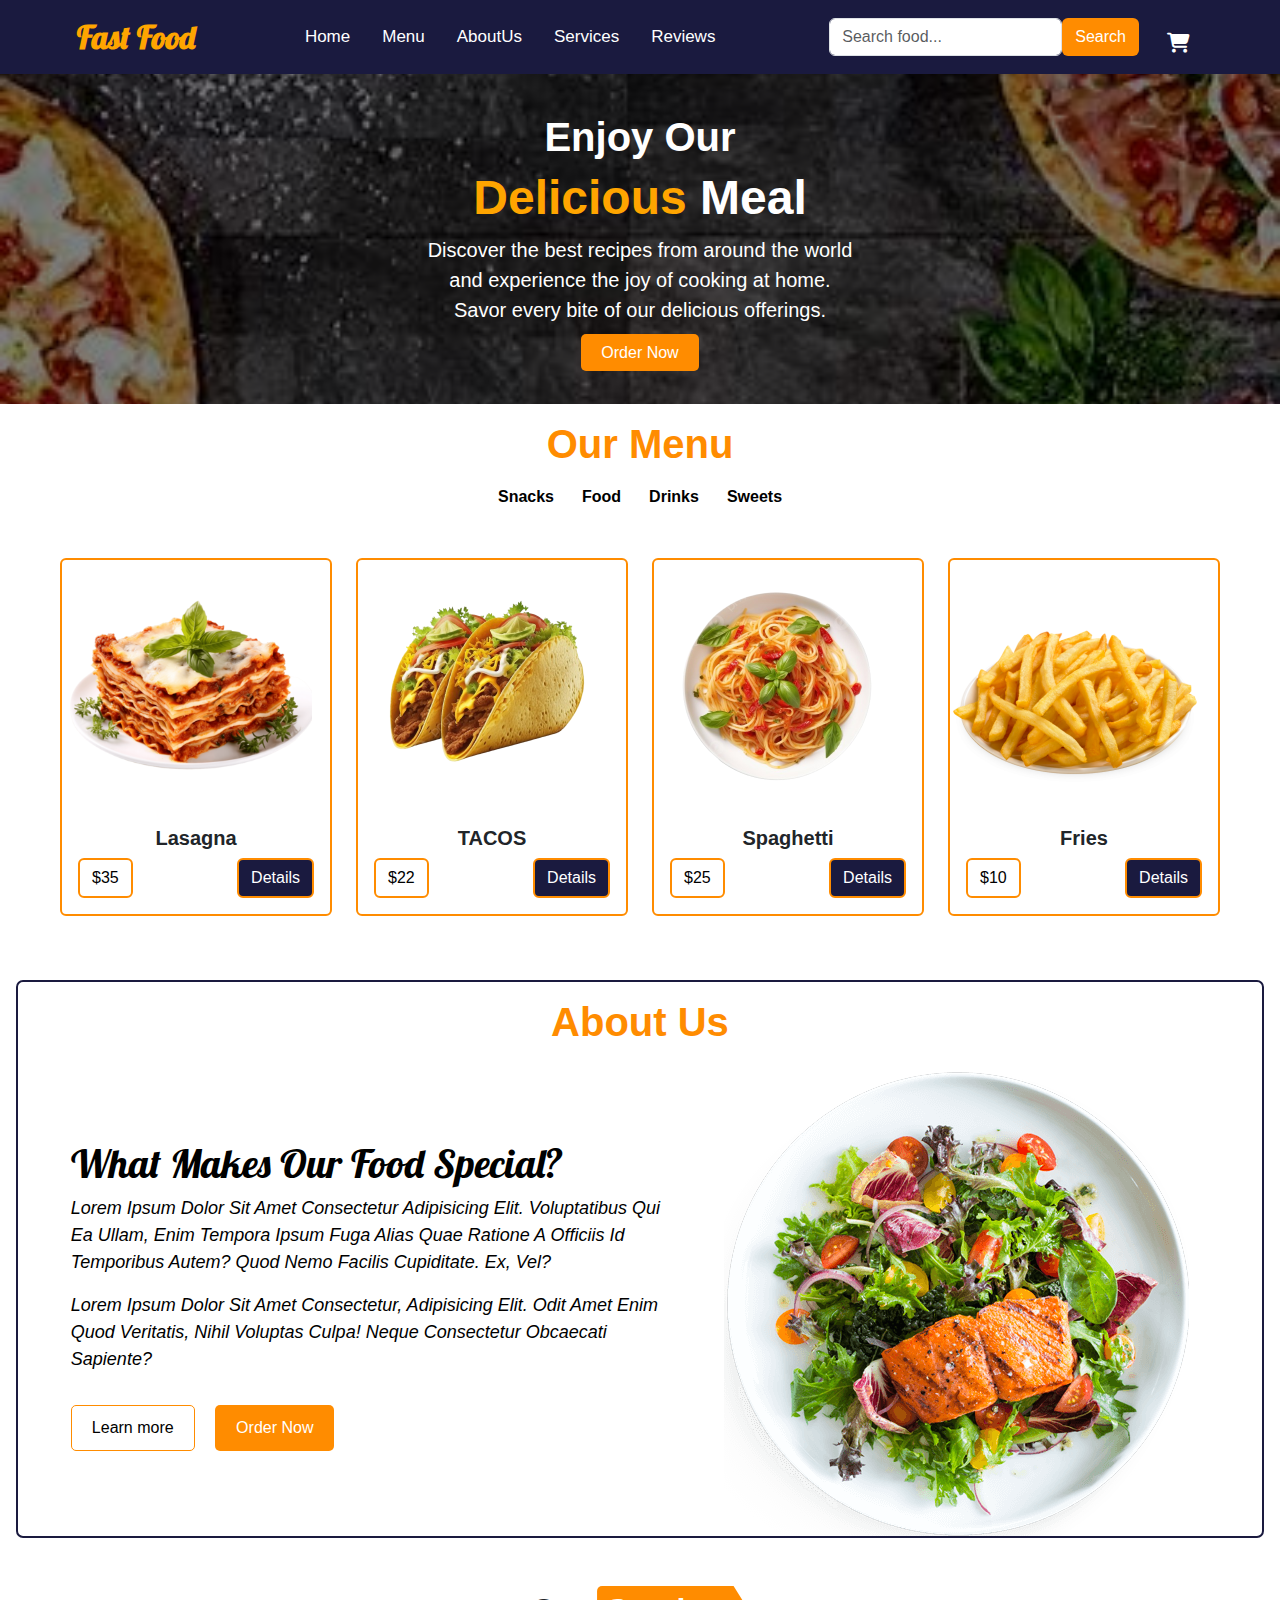
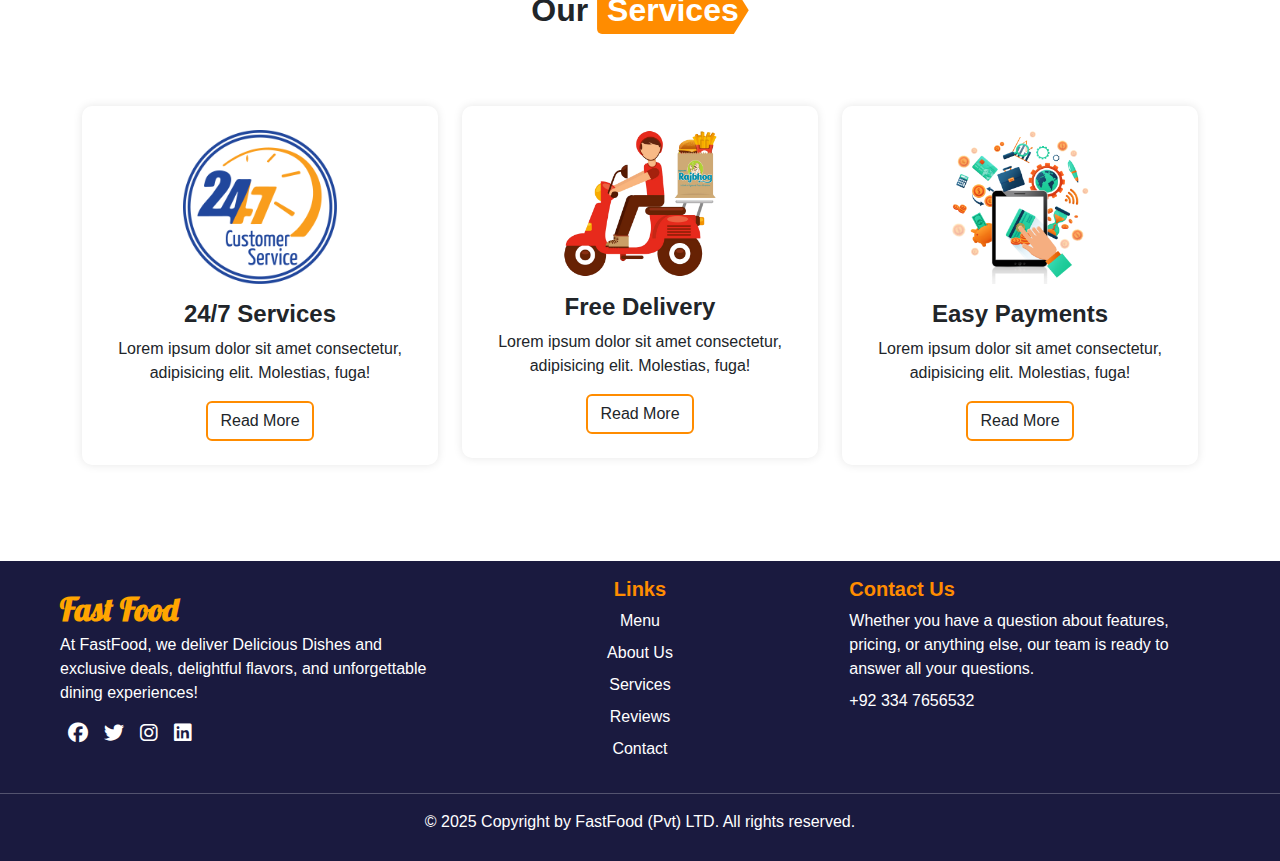
==== index.html @ eff5ff7f "delivery" ====
<!DOCTYPE html>
<html lang="en">
  <head>
    <meta charset="utf-8" />
    <meta name="viewport" content="width=device-width, initial-scale=1" />
    <title>FastFood Website</title>
    <link
      href="https://cdn.jsdelivr.net/npm/bootstrap@5.3.3/dist/css/bootstrap.min.css"
      rel="stylesheet"
      integrity="sha384-QWTKZyjpPEjISv5WaRU9OFeRpok6YctnYmDr5pNlyT2bRjXh0JMhjY6hW+ALEwIH"
      crossorigin="anonymous"
    />
    <link rel="stylesheet" href="https://cdnjs.cloudflare.com/ajax/libs/font-awesome/6.4.2/css/all.min.css" />

    <link rel="stylesheet" href="https://cdnjs.cloudflare.com/ajax/libs/font-awesome/6.7.2/css/all.min.css" />
    <link rel="stylesheet" href="Style.css" />
  </head>
  <body>
    <!-- Navbar -->
    <nav class="navbar navbar-expand-lg">
      <div class="container">
        <a class="navbar-brand fw-bold" href="#" style="margin-left: -5px">Fast Food</a>
        <button
          class="navbar-toggler"
          type="button"
          data-bs-toggle="collapse"
          data-bs-target="#navbarSupportedContent"
          aria-controls="navbarSupportedContent"
          aria-expanded="false"
          aria-label="Toggle navigation"
        >
          <span class="navbar-toggler-icon menu"></span>
        </button>

        <div class="collapse navbar-collapse" id="navbarSupportedContent">
          <!-- Centered Links -->
          <ul class="navbar-nav mx-auto mb-2 mb-lg-0 gap-3">
            <li class="nav-item">
              <a class="nav-link" href="#home">Home</a>
            </li>
            <li class="nav-item">
              <a class="nav-link" href="#menu">Menu</a>
            </li>
            <li class="nav-item">
              <a class="nav-link" href="#about">AboutUs</a>
            </li>
            <li class="nav-item">
              <a class="nav-link" href="#services">Services</a>
            </li>
            <li class="nav-item">
              <a class="nav-link" href="#reviews">Reviews</a>
            </li>
          </ul>

          <div class="d-flex gap-3 m-2 items-center">
            <div class="container-fluid">
              <form class="d-flex" role="search" onsubmit="return false;">
                <input type="text" id="search-input" placeholder="Search food..." class="form-control" />
                <button class="btn btn-search" id="search-button" type="button">Search</button>
              </form>
            </div>

            <!-- Cart Icon -->
            <div class="cart-container">
              <a href="cart.html" style="color: white">
                <i class="mt-4 fa-solid fa-cart-shopping fa-lg" id="cart-icon"></i>
                <span id="cart-badge">0</span>
              </a>
            </div>
          </div>
        </div>
      </div>
    </nav>
    <!-- Hero Section -->
    <section class="hero-section" id="home">
      <div class="hero-content">
        <h1 class="display-6 fw-bold">Enjoy Our</h1>
        <h1 class="display-5 fw-bold"><span class="delicious">Delicious</span> Meal</h1>
        <p class="lead">
          Discover the best recipes from around the world and experience the joy of cooking at home. Savor every bite of
          our delicious offerings.
        </p>
        <a href="#" class="btn-order mt-3">Order Now</a>
      </div>
    </section>
    <!-- Menu section -->
    <section class="menu-section text-center mt-3" id="menu">
      <div class="d-flex flex-column items-center justify-content-center">
        <h1 class="our-menu">Our Menu</h1>
        <div class="d-flex items-center justify-content-center gap-3 mt-2">
          <button class="category" data-category="snacks">Snacks</button>
          <button class="category" data-category="food">Food</button>
          <button class="category" data-category="drinks">Drinks</button>
          <button class="category" data-category="sweets">Sweets</button>
        </div>
      </div>
      <div class="menu-section">
        <div class="mt-5 row d-flex justify-content-between items-center mx-5"></div>
      </div>
    </section>
    <!-- About Us -->
    <section class="mx-3 mt-5 about-us" id="about">
      <div class="d-flex align-items-center justify-content-center py-3">
        <h1 style="color: darkorange" class="fw-bold">About Us</h1>
      </div>
      <div class="row justify-content-center align-items-center">
        <div class="col-lg-6 col-md-8 col-sm-12 mt-4 mt-md-0 text-center text-md-start">
          <h1 class="special">What Makes Our Food Special?</h1>
          <p class="para-about">
            Lorem Ipsum Dolor Sit Amet Consectetur Adipisicing Elit. Voluptatibus Qui Ea Ullam, Enim Tempora Ipsum Fuga
            Alias Quae Ratione A Officiis Id Temporibus Autem? Quod Nemo Facilis Cupiditate. Ex, Vel?
          </p>
          <p class="para-about">
            Lorem Ipsum Dolor Sit Amet Consectetur, Adipisicing Elit. Odit Amet Enim Quod Veritatis, Nihil Voluptas
            Culpa! Neque Consectetur Obcaecati Sapiente?
          </p>
          <div>
            <button class="btn btn-learn">Learn more</button>
            <button class="btn btn-order m-3">Order Now</button>
          </div>
        </div>
        <div class="col-lg-5 col-md-6 col-sm-10 text-center">
          <img src="images/food.png" alt="" class="about-img img-fluid" />
        </div>
      </div>
    </section>
    <!-- Our Services -->
    <section class="services-section" id="services">
      <div class="container py-5">
        <h2 class="section-title">Our <span class="highlight">Services</span></h2>
        <div class="row g-4 mt-5">
          <div class="col-md-4 col-sm-12">
            <div class="service-card p-4 bg-white">
              <img src="images/Customer-Service.png" alt="Service" class="img-fluid mb-3 w-50 h-50" />
              <h4 class="fw-bold">24/7 Services</h4>
              <p>Lorem ipsum dolor sit amet consectetur, adipisicing elit. Molestias, fuga!</p>
              <button class="btn Read-more">Read More</button>
            </div>
          </div>
          <div class="col-md-4 col-sm-12">
            <div class="service-card p-4 bg-white">
              <img src="images/Foodp.png" alt="Service" class="img-fluid mb-3 w-50 h-50" />
              <h4 class="fw-bold">Free Delivery</h4>
              <p>Lorem ipsum dolor sit amet consectetur, adipisicing elit. Molestias, fuga!</p>
              <button class="btn Read-more">Read More</button>
            </div>
          </div>
          <div class="col-md-4 col-sm-12">
            <div class="service-card p-4 bg-white">
              <img src="images/Online-Payment.png" alt="Service" class="img-fluid mb-3 w-50 h-50" />
              <h4 class="fw-bold">Easy Payments</h4>
              <p>Lorem ipsum dolor sit amet consectetur, adipisicing elit. Molestias, fuga!</p>
              <button class="btn Read-more">Read More</button>
            </div>
          </div>
        </div>
      </div>
    </section>

    <!-- footer -->
    <section class="mt-5 footer-section">
      <div class="row d-flex justify-content-around text-md-start mx-5">
        <div class="col-md-4 mb-3 my-4">
          <a class="navbar-brand fw-bold" href="#">Fast Food</a>
          <p class="fot-para">
            At FastFood, we deliver Delicious Dishes and exclusive deals, delightful flavors, and unforgettable dining
            experiences!
          </p>
          <!-- icons -->
          <div class="d-flex justify-content-center justify-content-md-start footer-icons">
            <div><i class="fa-brands fa-facebook m-2 fa-lg"></i></div>
            <div><i class="fa-brands fa-twitter m-2 fa-lg"></i></div>
            <div><i class="fa-brands fa-instagram m-2 fa-lg"></i></div>
            <div><i class="fa-brands fa-linkedin m-2 fa-lg"></i></div>
          </div>
        </div>

        <div class="col-md-4 mb-3 my-3 text-center links">
          <h5 class="fw-bold" style="color: darkorange">Links</h5>
          <div class="d-flex flex-column gap-2">
            <a href="#menu" class="text-decoration-none text-white"> Menu </a>
            <a href="#about" class="text-decoration-none text-white"> About Us </a>
            <a href="#Services" class="text-decoration-none text-white"> Services </a>
            <a href="#projects" class="text-decoration-none text-white"> Reviews </a>
            <a href="#contact" class="text-decoration-none text-white"> Contact </a>
          </div>
        </div>

        <div class="col-md-4 mb-3 my-3 gap-2 data">
          <h5 class="fw-bold" style="color: darkorange">Contact Us</h5>
          <p class="my-2">
            Whether you have a question about features, pricing, or anything else, our team is ready to answer all your
            questions.
          </p>
          <p>+92 334 7656532</p>
        </div>
      </div>

      <hr class="hor" />

      <div class="text-center lastline">
        <p class="last-line">© 2025 Copyright by FastFood (Pvt) LTD. All rights reserved.</p>
      </div>
    </section>
    <script src="Menufilter.js"></script>
    <script
      src="https://cdn.jsdelivr.net/npm/bootstrap@5.3.3/dist/js/bootstrap.bundle.min.js"
      integrity="sha384-YvpcrYf0tY3lHB60NNkmXc5s9fDVZLESaAA55NDzOxhy9GkcIdslK1eN7N6jIeHz"
      crossorigin="anonymous"
    ></script>
  </body>
</html>
---- Style.css ----
@import url('https://fonts.googleapis.com/css2?family=Dancing+Script:wght@400..700&family=Lobster&display=swap');
body {
  font-family: Arial, Helvetica, sans-serif;
  overflow-x: hidden;
  margin: 0;
  padding: 0;
}
/* navbar */
.navbar {
  background-color: rgb(26, 26, 63);
  color: white;
}
.nav-link {
  color: white;
  font-weight: 400;
  font-size: 17px;
}
.nav-link:hover {
  color: orange;
}
.navbar-brand {
  font-family: 'Lobster', sans-serif;
  font-weight: 400;
  font-size: 2rem;
  color: orange;
}
.navbar-toggler {
  border-color: white; /* White border for the button */
}

.navbar-toggler-icon {
  background-image: url("data:image/svg+xml,%3Csvg xmlns='http://www.w3.org/2000/svg' viewBox='0 0 30 30'%3E%3Cpath stroke='white' stroke-width='2' stroke-linecap='round' stroke-miterlimit='10' d='M4 7h22M4 15h22M4 23h22'/%3E%3C/svg%3E");
}
.btn-search {
  background: darkorange;
  color: white;
}
.btn-search:hover {
  background: transparent;
  border: 1px solid darkorange;
}
#cart-container {
  position: relative;
  display: inline-block;
  cursor: pointer;
  margin-top: 8px;
  font-size: 24px;
}

/* Cart Badge (Number of Items) */
#cart-badge {
  position: absolute;
  top: 9px;
  right: 120px;
  background: black;
  color: white;
  font-size: 12px;
  padding: 3px 8px;
  border-radius: 50%;
}

/* Hero Section */
.hero-section {
  background: url('images/Background.jpeg') center/cover no-repeat;
  height: 330px;
  width: 100%;
  background-size: cover;
  display: flex;
  align-items: center;
  justify-content: center;
  text-align: center;
  position: relative;
  color: white;
}

.hero-section::before {
  content: '';
  position: absolute;
  top: 0;
  left: 0;
  width: 100%;
  height: 100%;
  background: rgba(0, 0, 0, 0.5); /* Opacity effect */
}
.hero-content {
  position: relative;
  z-index: 1;
}
.delicious {
  color: orange;
}
.lead {
  width: 430px;
}
.btn-order {
  background-color: darkorange;
  color: white;
  font-size: 1rem;
  padding: 10px 20px;
  border-radius: 5px;
  text-decoration: none;
  transition: 0.3s ease-in-out;
}
.btn-learn {
  background-color: transparent;
  color: black;
  border: 1px solid darkorange;
  font-size: 1rem;
  padding: 10px 20px;
  border-radius: 5px;
  text-decoration: none;
  transition: 0.3s ease-in-out;
}
.btn-learn:hover {
  background-color: darkorange;
  color: white;
}
.btn-order:hover {
  background-color: transparent;
  border: 1px solid darkorange;
}
/* menu section */
.our-menu {
  color: darkorange;
  font-weight: bold;
}

.category {
  background: none;
  border: none;
  text-decoration: none;
  color: black;
  font-weight: 800;
}
.category:hover {
  text-decoration-line: underline;
  text-decoration-color: darkorange;
  text-decoration-thickness: 3px;
  text-underline-offset: 5px;
}
.btn-details {
  background: rgb(26, 26, 63);
  color: white;
  border: 2px solid darkorange;
}
.btn-details:hover {
  color: black;
  border: 2px solid darkorange;
  background: transparent;
}
.price-btn {
  border: 2px solid darkorange;
  color: black;
}
.price-btn:hover {
  background-color: rgb(26, 26, 63);
  color: white;
  border: 2px solid darkorange;
}
.card {
  border: 2px solid darkorange;
  transition: transform 0.3s ease-in-out;
}
.card:hover {
  transform: translateY(-5px);
}
.card-img-top {
  width: 250px;
  height: 250px;
  object-fit: cover;
}
/* details section */
.detail-body {
  display: flex;
  justify-content: center;
  align-items: center;
  height: 100vh;
  margin: 0;
}
.detail-section {
  background-color: rgb(26, 26, 63);
  color: white;
  border-radius: 10px;
  width: 70%;
  height: 500px;
  padding: 20px;
  display: flex;
  justify-content: center;
  align-items: center;
}
.detail-img {
  max-width: 100%;
  height: auto;
  border-radius: 10px;
}
.form-select {
  border: 3px solid darkorange;
}
.text {
  font-size: 20px;
}
.btn-add {
  background-color: darkorange;
  color: white;
}
.btn-add:hover {
  background-color: transparent;
  color: white;
  border: 2px solid darkorange;
}

/* about us */
.about-us {
  /* background-color: rgb(26, 26, 63); */
  color: black;
  border: 2px solid rgb(26, 26, 63);
  border-radius: 7px;
}

@keyframes rotation {
  from {
    transform: rotate(0deg);
  }
  to {
    transform: rotate(360deg);
  }
}
.about-img {
  animation: rotation 5s linear infinite;
}
.special {
  font-family: 'Lobster', sans-serif;
}
.para-about {
  font-family: Arial, Helvetica, sans-serif;
  font-style: italic;
  font-size: 18px;
}
/* services */
.section-title {
  text-align: center;
  font-size: 2rem;
  font-weight: bold;
  margin-bottom: 20px;
}
.highlight {
  background: darkorange;
  color: white;
  padding: 5px 10px;
  border-radius: 5px;
  display: inline-block;
  clip-path: polygon(0% 0%, 90% 0%, 100% 50%, 90% 100%, 0% 100%);
}
.Read-more {
  background-color: transparent;
  border: 2px solid darkorange;
}
.Read-more:hover {
  background-color: darkorange;
  color: white;
}

.service-card {
  text-align: center;
  padding: 20px;
  border-radius: 10px;
  box-shadow: 0px 0px 10px rgba(0, 0, 0, 0.1);
  transition: transform 0.3s ease-in-out;
  background-color: rgb(245, 219, 171);
  /* border: 1px solid black; */
}
.service-card:hover {
  transform: translateY(-5px);
}
/* footer */
.footer-section {
  background-color: rgb(26, 26, 63);
  color: white;
  height: 300px;
}

@media (min-width: 400px) and (max-width: 914px) {
  /* cart */
  #cart-badge {
    position: absolute;
    top: 9px;
    right: 100px;
    background: black;
    color: white;
    font-size: 12px;
    padding: 3px 8px;
    border-radius: 50%;
  }
  /* hero section */
  .lead {
    width: 350px;
  }
  /* menu section */
  .card {
    margin-left: 1rem;
  }
  /* detail section */
  .detail-section {
    height: 850px;
    text-align: justify;
    font-size: 15px;
    width: 90%;
  }
  /* footer */
  .footer-section {
    height: 150px;
    text-align: center;
  }
  .hor {
    margin-top: -6px;
  }
  .lastline {
    margin-top: -5px;
    font-size: 14px;
  }
  .links,
  .data,
  .fot-para {
    display: none;
  }
}
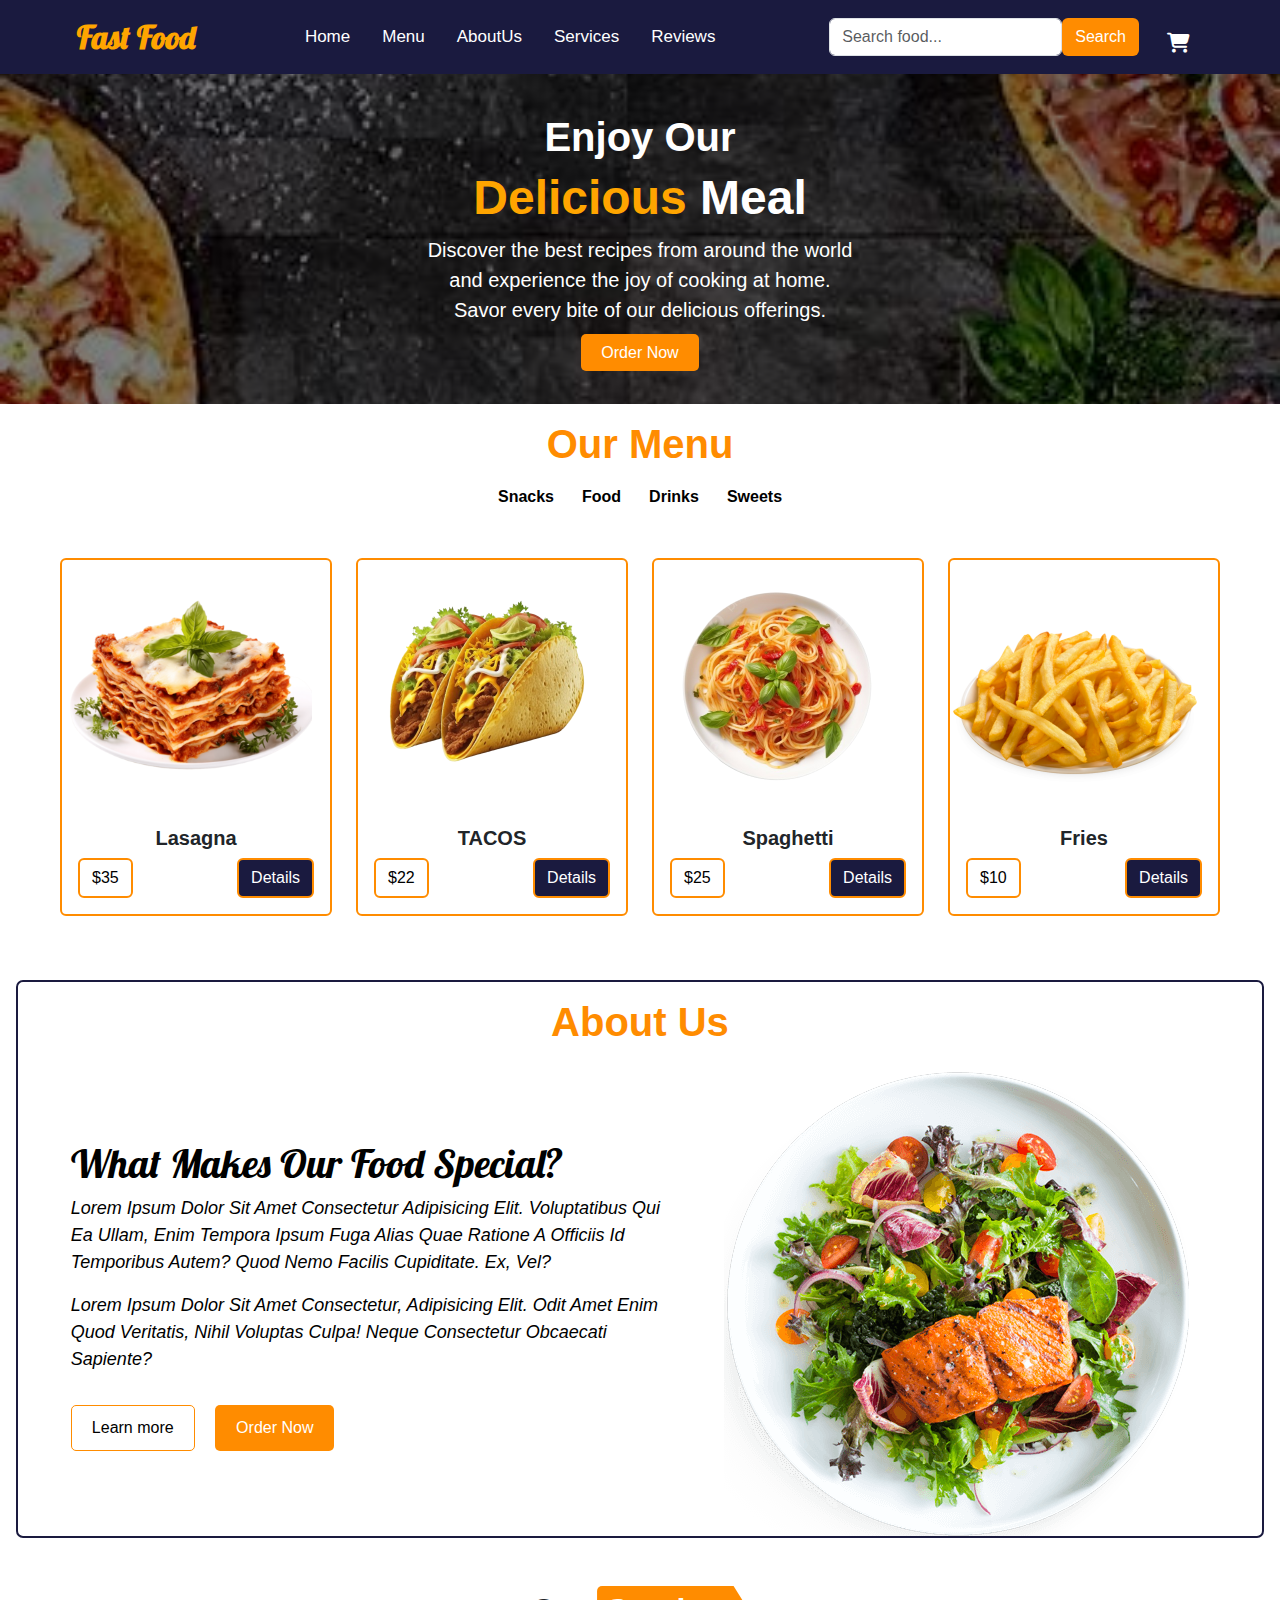
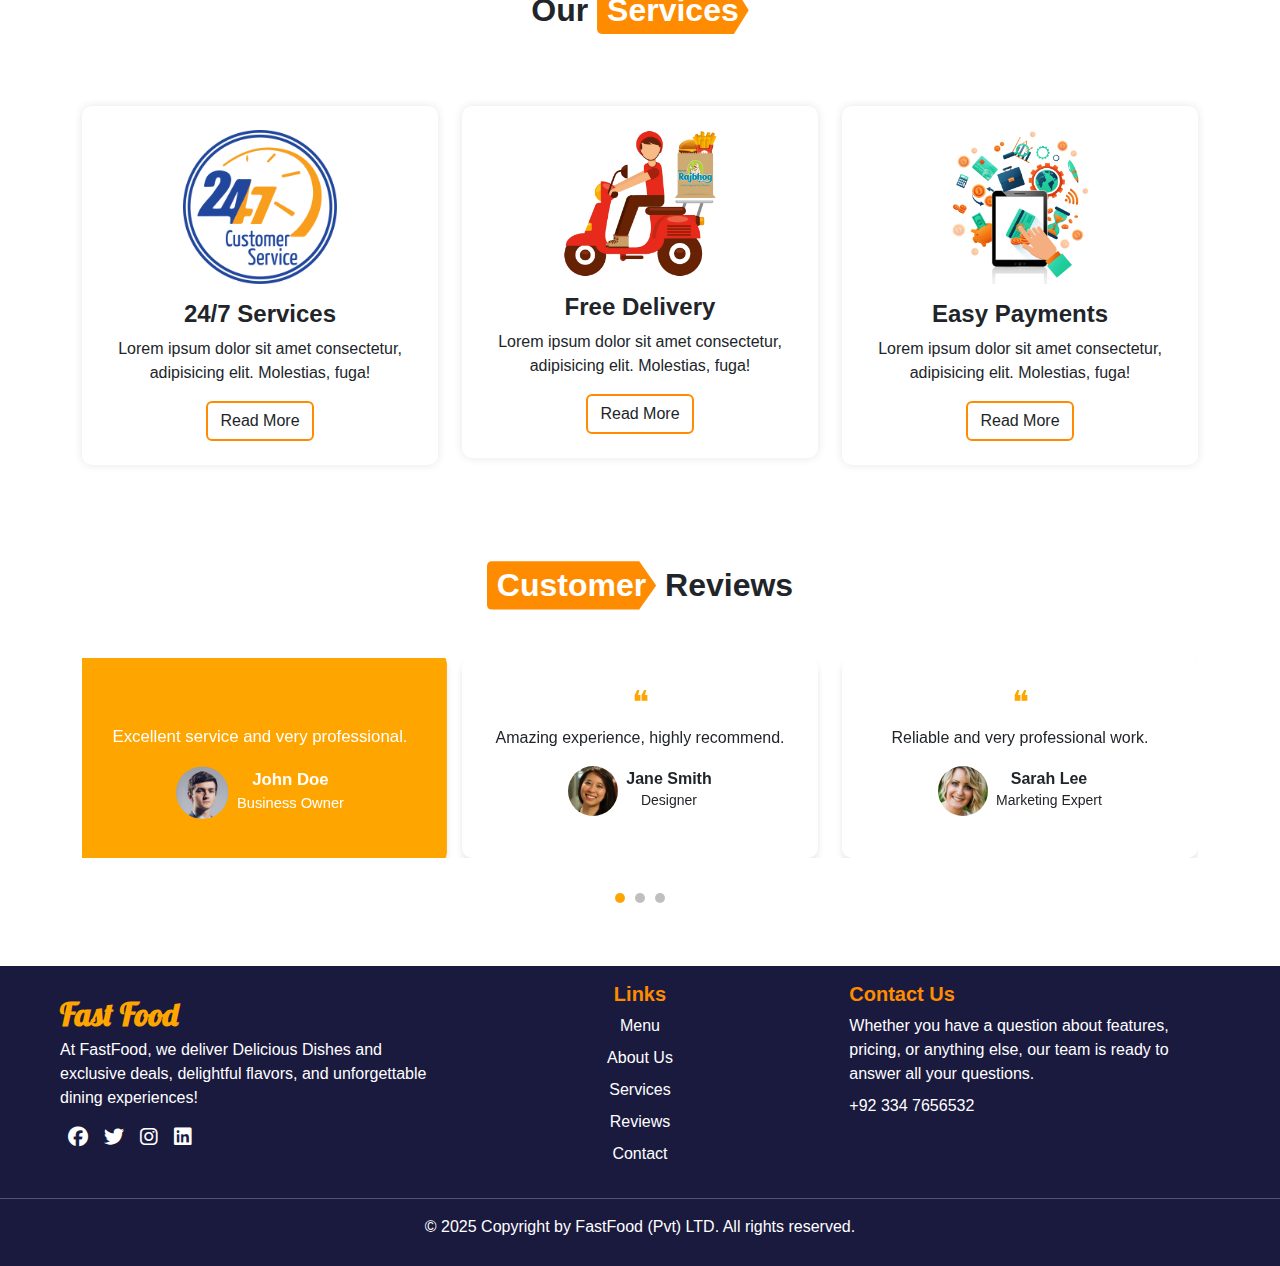
==== commit 12dab8dd: "reviews" ====
--- a/index.html
+++ b/index.html
@@ -156,7 +156,165 @@
         </div>
       </div>
     </section>
-
+    <!-- our client -->
+    <section class="our-clients" id="reviews">
+      <div class="container my-5">
+        <h2 class="section-title mb-5"><span class="highlight">Customer</span> Reviews</h2>
+
+        <!-- Bootstrap Carousel -->
+        <div id="testimonialCarousel" class="carousel slide" data-bs-ride="carousel">
+          <div class="carousel-inner">
+            <!-- Slide 1 -->
+            <div class="carousel-item active">
+              <div class="row">
+                <div class="col-md-4">
+                  <div class="testimonial-card testimonial-active">
+                    <div class="quote">❝</div>
+                    <p>Excellent service and very professional.</p>
+                    <div class="d-flex align-items-center justify-content-center">
+                      <img src="images/1.jpg" class="customer-img me-2" alt="Customer" />
+                      <div>
+                        <h6 class="mb-0 fw-bold">John Doe</h6>
+                        <small>Business Owner</small>
+                      </div>
+                    </div>
+                  </div>
+                </div>
+
+                <div class="col-md-4">
+                  <div class="testimonial-card">
+                    <div class="quote">❝</div>
+                    <p>Amazing experience, highly recommend.</p>
+                    <div class="d-flex align-items-center justify-content-center">
+                      <img src="images/2.jpg" class="customer-img me-2" alt="Customer" />
+                      <div>
+                        <h6 class="mb-0 fw-bold">Jane Smith</h6>
+                        <small>Designer</small>
+                      </div>
+                    </div>
+                  </div>
+                </div>
+
+                <div class="col-md-4">
+                  <div class="testimonial-card">
+                    <div class="quote">❝</div>
+                    <p>Reliable and very professional work.</p>
+                    <div class="d-flex align-items-center justify-content-center">
+                      <img src="images/3.jpg" class="customer-img me-2" alt="Customer" />
+                      <div>
+                        <h6 class="mb-0 fw-bold">Sarah Lee</h6>
+                        <small>Marketing Expert</small>
+                      </div>
+                    </div>
+                  </div>
+                </div>
+              </div>
+            </div>
+
+            <!-- Slide 2 -->
+            <div class="carousel-item">
+              <div class="row">
+                <div class="col-md-4">
+                  <div class="testimonial-card testimonial-active">
+                    <div class="quote">❝</div>
+                    <p>They exceeded my expectations.</p>
+                    <div class="d-flex align-items-center justify-content-center">
+                      <img src="images/4.jpg" class="customer-img me-2" alt="Customer" />
+                      <div>
+                        <h6 class="mb-0 fw-bold">Robert Brown</h6>
+                        <small>Entrepreneur</small>
+                      </div>
+                    </div>
+                  </div>
+                </div>
+
+                <div class="col-md-4">
+                  <div class="testimonial-card">
+                    <div class="quote">❝</div>
+                    <p>Great customer service and results.</p>
+                    <div class="d-flex align-items-center justify-content-center">
+                      <img src="images/5.jpg" class="customer-img me-2" alt="Customer" />
+                      <div>
+                        <h6 class="mb-0 fw-bold">Emily White</h6>
+                        <small>Artist</small>
+                      </div>
+                    </div>
+                  </div>
+                </div>
+
+                <div class="col-md-4">
+                  <div class="testimonial-card">
+                    <div class="quote">❝</div>
+                    <p>Professional team, great communication.</p>
+                    <div class="d-flex align-items-center justify-content-center">
+                      <img src="images/6.jpg" class="customer-img me-2" alt="Customer" />
+                      <div>
+                        <h6 class="mb-0 fw-bold">Daniel Green</h6>
+                        <small>CEO</small>
+                      </div>
+                    </div>
+                  </div>
+                </div>
+              </div>
+            </div>
+
+            <!-- Slide 3 -->
+            <div class="carousel-item">
+              <div class="row">
+                <div class="col-md-4">
+                  <div class="testimonial-card testimonial-active">
+                    <div class="quote">❝</div>
+                    <p>Fantastic service, highly recommended!</p>
+                    <div class="d-flex align-items-center justify-content-center">
+                      <img src="images/7.jpg" class="customer-img me-2" alt="Customer" />
+                      <div>
+                        <h6 class="mb-0 fw-bold">Sophia Brown</h6>
+                        <small>Freelancer</small>
+                      </div>
+                    </div>
+                  </div>
+                </div>
+
+                <div class="col-md-4">
+                  <div class="testimonial-card">
+                    <div class="quote">❝</div>
+                    <p>Quality work, very efficient team.</p>
+                    <div class="d-flex align-items-center justify-content-center">
+                      <img src="images/8.jpg" class="customer-img me-2" alt="Customer" />
+                      <div>
+                        <h6 class="mb-0 fw-bold">Michael Harris</h6>
+                        <small>Software Engineer</small>
+                      </div>
+                    </div>
+                  </div>
+                </div>
+
+                <div class="col-md-4">
+                  <div class="testimonial-card">
+                    <div class="quote">❝</div>
+                    <p>Great pricing and timely delivery!</p>
+                    <div class="d-flex align-items-center justify-content-center">
+                      <img src="images/9.jpg" class="customer-img me-2" alt="Customer" />
+                      <div>
+                        <h6 class="mb-0 fw-bold">Emma Clark</h6>
+                        <small>Startup Founder</small>
+                      </div>
+                    </div>
+                  </div>
+                </div>
+              </div>
+            </div>
+          </div>
+
+          <!-- Indicators -->
+          <div class="carousel-indicators">
+            <button type="button" data-bs-target="#testimonialCarousel" data-bs-slide-to="0" class="active"></button>
+            <button type="button" data-bs-target="#testimonialCarousel" data-bs-slide-to="1"></button>
+            <button type="button" data-bs-target="#testimonialCarousel" data-bs-slide-to="2"></button>
+          </div>
+        </div>
+      </div>
+    </section>
     <!-- footer -->
     <section class="mt-5 footer-section">
       <div class="row d-flex justify-content-around text-md-start mx-5">
--- a/Style.css
+++ b/Style.css
@@ -278,18 +278,61 @@
   color: white;
   height: 300px;
 }
-
-@media (min-width: 400px) and (max-width: 914px) {
+/* client */
+.testimonial-card {
+  padding: 20px;
+  border-radius: 10px;
+  height: 200px;
+  text-align: center;
+  box-shadow: 0 4px 6px rgba(0, 0, 0, 0.1);
+  transition: 0.3s ease-in-out;
+  background: #fff;
+  cursor: pointer;
+}
+
+.testimonial-active {
+  background: orange;
+  color: white;
+  transform: scale(1.05);
+}
+
+.quote {
+  font-size: 2rem;
+  color: orange;
+}
+
+.customer-img {
+  width: 50px;
+  height: 50px;
+  border-radius: 50%;
+  object-fit: cover;
+}
+
+/* Indicators (dots) below the carousel */
+.carousel-indicators {
+  position: relative;
+  margin-top: 20px;
+}
+
+.carousel-indicators [data-bs-target] {
+  width: 10px;
+  height: 10px;
+  border-radius: 50%;
+  background-color: gray;
+  margin: 5px;
+  opacity: 0.5;
+}
+
+.carousel-indicators .active {
+  background-color: orange;
+  opacity: 1;
+}
+
+@media (min-width: 360px) and (max-width: 914px) {
   /* cart */
   #cart-badge {
-    position: absolute;
-    top: 9px;
-    right: 100px;
-    background: black;
-    color: white;
-    font-size: 12px;
-    padding: 3px 8px;
-    border-radius: 50%;
+    top: 21rem; /* Move badge down */
+    right: 20px; /* Adjust right position if needed */
   }
   /* hero section */
   .lead {
@@ -324,3 +367,10 @@
     display: none;
   }
 }
+@media (max-width: 680) {
+  .links,
+  .data,
+  .fot-para {
+    display: none;
+  }
+}
